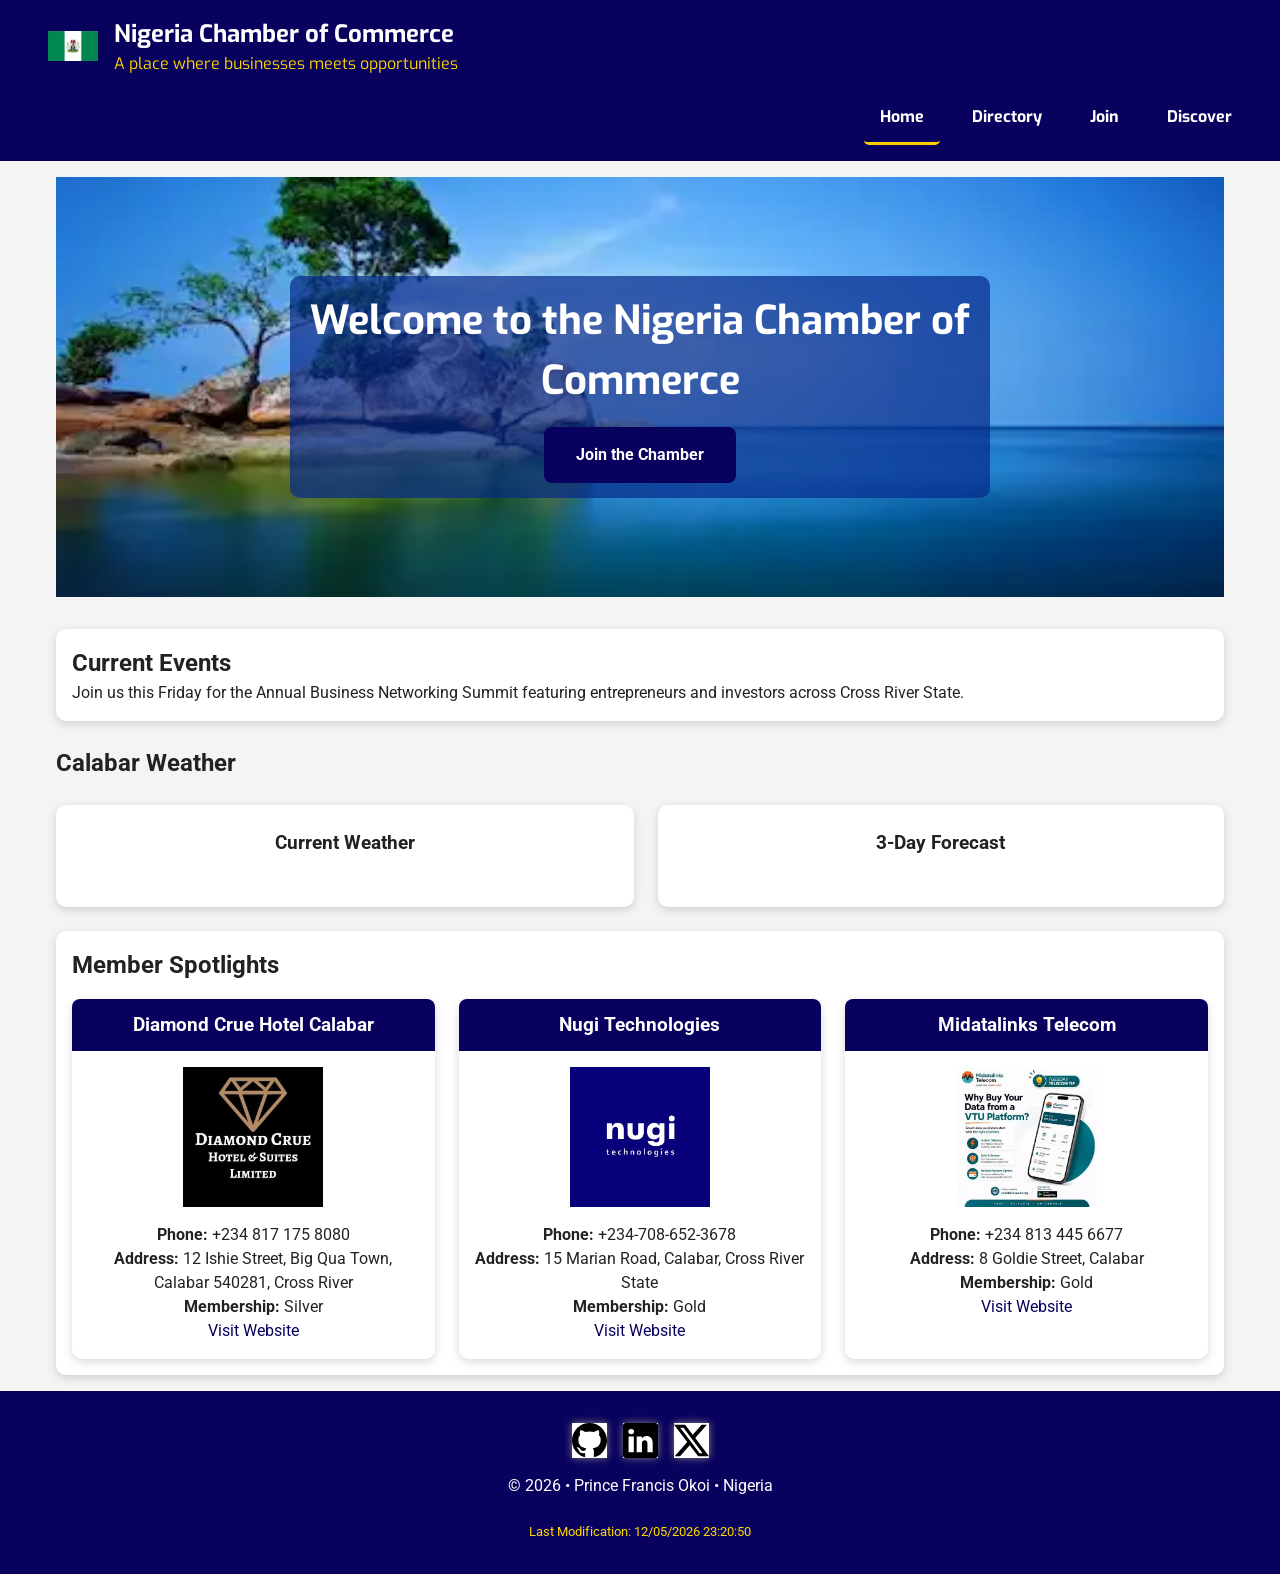
==== chamber/index.html @ b7670618 "Homepage" ====
<!DOCTYPE html>
<html lang="en">

<head>
    <meta charset="UTF-8">
    <meta name="viewport" content="width=device-width, initial-scale=1.0">
    <title>Nigeria Chamber of Commerce</title>

    <meta name="description"
        content="WDD 231 - Dynamic Web Fundamentals 2, Nigeria Chamber of Commerce promoting businesses and economic development in Nigeria">
    <meta name="author" content="Prince Francis Okoi">

    <!--Facebook Meta Tag-->
    <meta property="og:title" content="Prince Francis Okoi | WDD 231 Directory">
    <meta property="og:description"
        content="Welcome to Prince Francis Okoi's WDD 231 course homepage, featuring web development projects, certificate courses, and programming assignments.">
    <meta property="og:image" content="https://okoiprince.github.io/wdd231/images/profile.jpg">
    <meta property="og:url" content="https://okoiprince.github.io/wdd231/">


    <!--Favicon-->
    <link rel="icon" href="images/favicon.ico">

    <!-- Stylesheets -->
    <link rel="stylesheet" href="styles/reset.css">
    <link rel="stylesheet" href="styles/small.css">
    <link rel="stylesheet" href="styles/large.css">

    <!-- Javascripts -->
    <script src="scripts/date.js" defer></script>
    <script src="scripts/navigation.js" defer></script>
    <script src="scripts/weather.js" defer></script>
    <script src="scripts/spotlight.js" defer></script>

    <!-- Google fonts -->
    <link rel="preconnect" href="https://fonts.googleapis.com">
    <link rel="preconnect" href="https://fonts.gstatic.com" crossorigin>
    <link href="https://fonts.googleapis.com/css2?family=Exo:ital,wght@0,100..900;1,100..900&family=Roboto&display=swap"
        rel="stylesheet">
</head>

<body>

    <header>
        <div class="logo">
            <img src="images/logo.webp" alt="Chamber Logo">
            <div>
                <h2>Nigeria Chamber of Commerce</h2>
                <p>A place where businesses meets opportunities</p>
            </div>
        </div>

        <button id="menu">&#9776;</button>
        <nav>
            <ul id="nav-links">
                <li><a href="index.html" class="active">Home</a></li>
                <li><a href="directory.html">Directory</a></li>
                <li><a href="join.html">Join</a></li>
                <li><a href="#">Discover</a></li>
            </ul>
        </nav>
    </header>

    <main>

        <section class="hero">

            <picture>
                <source srcset="images/hero-large.webp" media="(min-width:768px)">
                <img src="images/hero-small.webp" alt="Nigeria Chamber of Commerce">
            </picture>

            <div class="hero-text">
                <h1>Welcome to the Nigeria Chamber of Commerce</h1>
                <a class="cta" href="#">Join the Chamber</a>
            </div>

        </section>

        <section class="home-grid">

            <section class="events">
                <h2>Current Events</h2>

                <p>
                    Join us this Friday for the Annual Business Networking Summit
                    featuring entrepreneurs and investors across Cross River State.
                </p>

            </section>

            <section class="weather">
                <h2>Calabar Weather</h2>
                <div class="current-weather">
                    <h3>Current Weather</h3>
                    <p id="temperature"></p>
                    <p id="description"></p>
                </div>

                <div class="forcast">
                    <h3>3-Day Forecast</h3>
                    <div id="forecast"></div>
                </div>

            </section>

            <section class="spotlights">

                <h2>Member Spotlights</h2>

                <div id="spotlight-cards"></div>

            </section>
            
        </section>

    </main>

    <footer>

        <div class="social">
            <a href="https://github.com/princeokoi">
                <img src="images/github.svg" alt="GitHub">
            </a>

            <a href="https://linkedin.com/in/prince-okoi">
                <img src="images/linkedin.svg" alt="LinkedIn">
            </a>

            <a href="https://x.com">
                <img src="images/twitter-x.svg" alt="X">
            </a>
        </div>

        <p>
            &copy;
            <span id="currentyear"></span>
            • Prince Francis Okoi • Nigeria
        </p> <br>

        <p id="lastModified"></p>
    </footer>

</body>

</html>
---- chamber/styles/small.css ----
:root {
    --primary: #08015e;
    --secondary: #fff;
    --accent: #f4f4f4;
    --white: #ffffff;
    --dark: #222;
    --border: #ddd;
    --box-shadow: 0 3px 8px rgba(0, 0, 0, 0.25);

    --header-font: "Exo", sans-serif;
    --body-font: "Roboto", sans-serif;
}

body {
    font-family: var(--body-font);
    color: var(--dark);
    background: var(--accent);
}

/* Header Style */
header {
    display: grid;
    grid-template-columns: 1fr auto;
    align-items: center;

    background: var(--primary);
    color: var(--secondary);
    padding: 1rem;
    font-family: var(--header-font);
}

.logo {
    display: flex;
    align-items: center;
    gap: 1rem;
    margin-bottom: 1rem;
}

.logo img {
    width: 50px;
    height: auto;
}

.logo span {
    font-size: 1.4rem;
    font-weight: bold;
}

.logo p {
    color: gold;
}

#menu {
    font-size: 2rem;
    border: none;
    background: none;
    color: white;
    cursor: pointer;
}

nav {
    grid-column: 1 / 3;
}

nav ul {
    display: none;
    list-style: none;
    font-family: "Exo", sans-serif;
    font-weight: bolder;
}

nav ul.open {
    display: block;
}

nav li {
    margin: .5rem 0;
}

nav a {
    display: block;
    padding: .7rem;
    color: white;
    text-decoration: none;
}

nav a:hover {
    background: gold;
    color: #1d3557;
}

nav a.active {
    background: transparent;
    color: var(--secondary);
    border-bottom: 3px solid #fdcf00;
}

/* Main Style  */
main {
    display: grid;
    margin: auto;
    padding: 1rem;
}

h1 {
    margin-bottom: 1rem;
    font-family: var(--header-font);
}

/* Home Hero Image Style */
.hero {
    position: relative;
}

.hero img {
    width: 100%;
    display: block;
}

.hero-text {
    position: absolute;
    top: 50%;
    left: 50%;
    transform: translate(-50%, -50%);
    text-align: center;
    color: white;
    background-color:rgba(5, 41, 139, 0.7);
    border-radius: 10px;
    padding: 15px;
    width: 80%;
    max-width: 700px;
}

.hero-text h1 {
    font-size: 1.5rem;
    margin-bottom: 1rem;
}

.cta {
    display: inline-block;
    background: var(--primary);
    color: white;
    padding: 1rem 2rem;
    text-decoration: none;
    border-radius: 8px;
    font-weight: bold;
}

.cta:hover {
    color: gold;
    background: #05298b;
}

/* Home Grid Section */
.home-grid {
    display: grid;
    gap: 1rem;
    margin-top: 1rem;
}

/* Home Page Cards */
.events,
.current-weather,
.forcast,
.spotlights {
    background: var(--white);
    padding: 1rem;
    border-radius: 10px;
    box-shadow: var(--box-shadow);
}

.weather {
    display: grid;
    gap: 1rem;
}

.weather > h2 {
    margin-bottom: 0;
}

/* Current Weather */
.current-weather {
    text-align: center;
}

#temperature {
    font-size: 2.5rem;
    font-weight: bold;
    color: var(--primary);
    margin: .5rem 0;
}

#description {
    text-transform: capitalize;
}

/* Forecast */
.forcast {
    text-align: center;
}

#forecast {
    display: grid;
    gap: 1rem;
    margin-top: 1rem;
}

#forecast div {
    background: var(--accent);
    padding: 1rem;
    border-radius: 8px;
    text-align: center;
}

/* Spotlight cards */
#spotlight-cards {
    display: grid;
    gap: 1rem;
}

#spotlight-cards section {
    background: var(--white);
    border-radius: 10px;
    padding: 1rem;
    text-align: center;
    box-shadow: var(--box-shadow);
}

#spotlight-cards img {
    width: 120px;
    height: 120px;
    object-fit: contain;
    margin: 1rem auto;
}

#spotlight-cards h3 {
    background: var(--primary);
    color: var(--white);
    padding: .75rem;
    margin: -1rem -1rem 1rem;
}

/*  Buttons Style */
.view-buttons {
    text-align: center;
    margin-bottom: 1rem;
}

.view-buttons button {
    padding: .6rem 1.5rem;
    margin: .3rem;
    border: none;
    background: var(--primary);
    color: white;
    cursor: pointer;
    border-radius: 5px;
}

.view-buttons button:hover {
    background: var(--secondary);
    color: #1d3557;
    box-shadow: var(--box-shadow);
}

.view-buttons .active {
    background: var(--secondary);
    color: #1d3557;
    box-shadow: var(--box-shadow);
}

/* Formatting */
p a {
    color: var(--primary);
    padding: .5rem;
    border-radius: 8px;
}

p a:hover {
    background: var(--secondary);
    color: #1d3557;
    box-shadow: var(--box-shadow);
}


/* Grid  Card Styling */
.grid {
    display: grid;
    grid-template-columns: 1fr;
    gap: 1rem;
}

/* Card Design  */
.grid section,
.list section {
    background: white;
    border-radius: 10px;
    border: 1px solid var(--border);
    overflow: hidden;
    text-align: center;
    box-shadow: var(--box-shadow);
}

.grid img {
    width: 120px;
    height: 120px;
    object-fit: cover;
    margin: 1rem auto;
}

.grid h2 {
    background: var(--primary);
    color: white;
    padding: .7rem;
}

.grid p {
    padding: .2rem 1rem;
}

/* List card styling*/

.list {
    display: flex;
    flex-direction: column;
    gap: .5rem;
}

.list section {
    display: flex;
    flex-direction: column;
    text-align: left;
    padding: 1rem;
    box-shadow: var(--box-shadow);
}

.list img {
    display: none;
}

/* Footer style */

footer {
    background: var(--primary);
    color: var(--secondary);
    text-align: center;
    padding: 2rem 1rem;
}

#lastModified {
    color: gold;
    font-size: 10pt;
}

.social {
    display: flex;
    justify-content: center;
    gap: 1rem;
    margin-bottom: 1rem;
}

.social img {
    background-color: var(--secondary);
    box-shadow: 0 0 8px grey;
    width: 35px;
}
---- chamber/styles/large.css ----
@media only screen and (min-width: 768px) {

    /* Header segment*/
    header {
        display: grid;
        grid-template-columns: auto 1fr auto;
        align-items: center;
        padding: 1rem 2rem;
    }

    header img {
        margin: 0;
    }

    .logo {
        text-align: left;
        margin-left: 1rem;
    }

    #menu {
        display: none;
    }

    nav ul {
        display: flex !important;
        justify-content: flex-end;
        gap: 1rem;
    }

    nav li {
        margin: 0;
    }

    nav a {
        border-radius: 5px;
        padding: .8rem 1rem;
    }

    main {
        max-width: 1200px;
        margin: 0 auto;
    }

    /* Grid */

    .grid {
        grid-template-columns: repeat(auto-fit, minmax(300px, 1fr));
    }

    .grid section {
        padding-bottom: 1rem;
    }

    .grid img {
        width: 150px;
        height: 150px;
    }

    /* Hero */

    .hero img {
        width: 100%;
        height: 420px;
        object-fit: cover;
    }

    .hero-text h1 {
    font-size: 2.5rem;
    margin-bottom: 1rem;
}

    /* Main layout */
    .home-grid {
        display: grid;
        grid-template-columns: repeat(3, 1fr);
        gap: 1.5rem;
        margin-top: 2rem;
    }

    /* Events and Spotlights spans all columns */

    .events, .spotlights {
        grid-column: 1 / 4;
    }

    /* Shared card styling */

    .events,
    .spotlights {
        background: #fff;
        border-radius: 10px;
        padding: 1rem;
        box-shadow: 0 3px 10px rgba(0, 0, 0, .15);
    }


    /* Weather Section */
    .weather {
        grid-column: 1 / 4;
        display: grid;
        grid-template-columns: 3 1fr;
        gap: 1.5rem;
        background: transparent;
        box-shadow: none;
        padding: 0;
    }

    .weather>h2 {
        grid-column: 1 / 3;
        margin: 0;
    }

    .current-weather,
    .forcast {
        background: #fff;
        border-radius: 10px;
        padding: 1.5rem;
        box-shadow: 0 3px 10px rgba(0, 0, 0, .15);
    }

    #temperature {
        font-size: 3rem;
        font-weight: bold;
        color: var(--primary);
        margin: .5rem 0;
    }

    #description {
        text-transform: capitalize;
    }

    /* Forecast Layout */
    #forecast {
        display: grid;
        grid-template-columns: repeat(4, 1fr);
        padding-top: 10px;
        gap: 1rem;
    }

    #forecast div {
        background: #f5f5f5;
        border-radius: 8px;
        padding: 1rem;
        text-align: center;
    }

    /* Spotlights */

    #spotlight-cards {
        display: grid;
        grid-template-columns: repeat(3, 1fr);
        gap: 1.5rem;
        margin-top: 1rem;
    }

    #spotlight-cards section {
        background: #fff;
        border-radius: 10px;
        text-align: center;
        padding: 1rem;
        box-shadow: 0 3px 10px rgba(0, 0, 0, .15);
        transition: transform .3s;
    }

    #spotlight-cards section:hover {
        transform: translateY(-5px);
    }

    #spotlight-cards img {
        width: 140px;
        height: 140px;
        object-fit: contain;
        margin: 1rem auto;
    }

    #spotlight-cards h3 {
        background: var(--primary);
        color: white;
        padding: .75rem;
        border-radius: 8px 8px 0 0;
        margin: -1rem -1rem 1rem;
    }

    /* List */
    .list {
        display: flex;
        flex-direction: column;
        gap: 1rem;
    }

    .list section {
        display: block;
        padding: 1rem;
        text-align: left;
    }

    .list img {
        display: none;
    }

    .list h2 {
        margin-bottom: .5rem;
    }

    .list p {
        margin: .3rem 0;
    }

    /* Footer*/
    footer {
        padding: 2rem;
    }
}
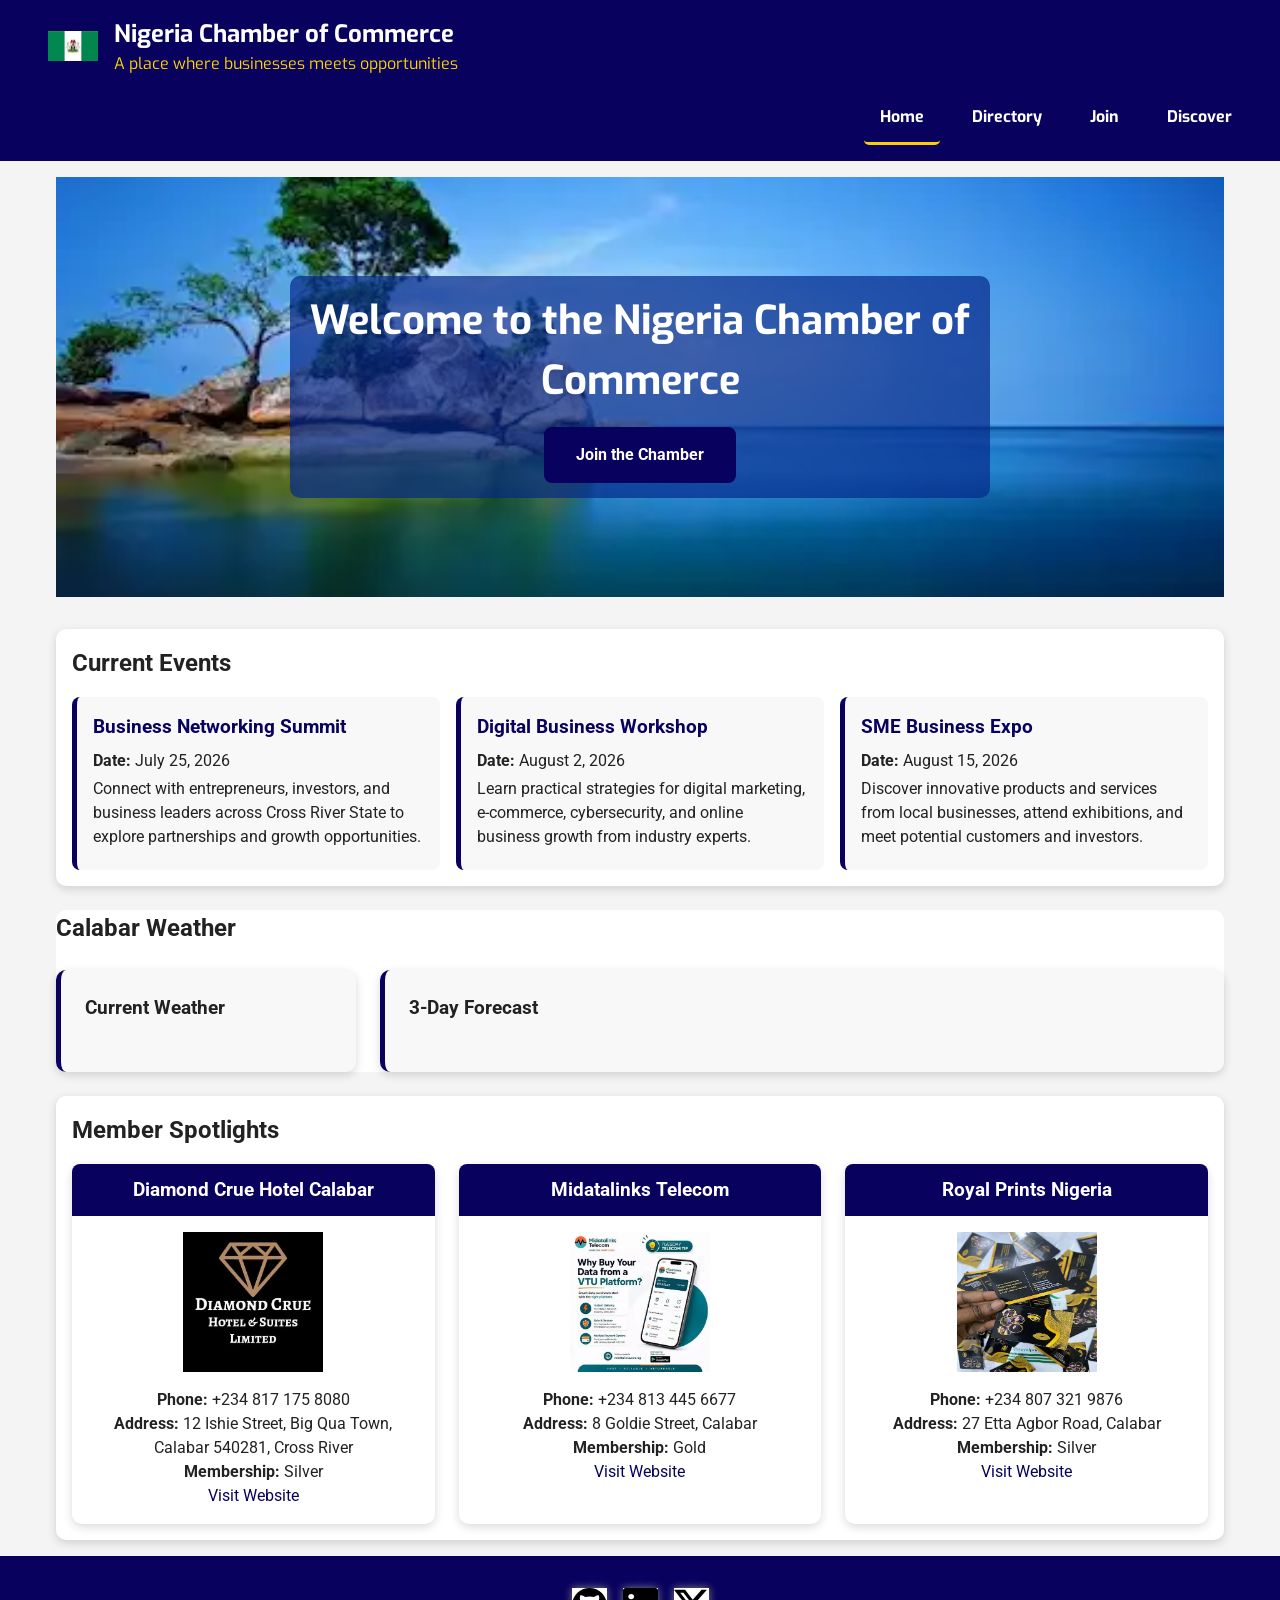
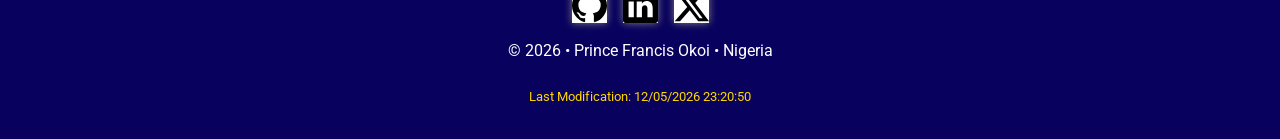
==== commit 3116e3ea: "Homepage 2.0" ====
--- a/chamber/index.html
+++ b/chamber/index.html
@@ -82,11 +82,36 @@
             <section class="events">
                 <h2>Current Events</h2>
 
-                <p>
-                    Join us this Friday for the Annual Business Networking Summit
-                    featuring entrepreneurs and investors across Cross River State.
-                </p>
+                <div class="all-event-cards">
 
+                    <article class="event-card">
+                        <h3>Business Networking Summit</h3>
+                        <p><strong>Date:</strong> July 25, 2026</p>
+                        <p>
+                            Connect with entrepreneurs, investors, and business leaders across
+                            Cross River State to explore partnerships and growth opportunities.
+                        </p>
+                    </article>
+
+                    <article class="event-card">
+                        <h3>Digital Business Workshop</h3>
+                        <p><strong>Date:</strong> August 2, 2026</p>
+                        <p>
+                            Learn practical strategies for digital marketing, e-commerce,
+                            cybersecurity, and online business growth from industry experts.
+                        </p>
+                    </article>
+
+                    <article class="event-card">
+                        <h3>SME Business Expo</h3>
+                        <p><strong>Date:</strong> August 15, 2026</p>
+                        <p>
+                            Discover innovative products and services from local businesses,
+                            attend exhibitions, and meet potential customers and investors.
+                        </p>
+                    </article>
+
+                </div>
             </section>
 
             <section class="weather">
@@ -111,7 +136,7 @@
                 <div id="spotlight-cards"></div>
 
             </section>
-            
+
         </section>
 
     </main>
--- a/chamber/styles/small.css
+++ b/chamber/styles/small.css
@@ -158,8 +158,34 @@
     margin-top: 1rem;
 }
 
+/*Upcoming Events */
+.weather h2, .events h2 {
+    margin-bottom: 1rem;
+}
+
+.all-event-cards {
+    display: grid;
+    gap: 1rem;
+}
+
+.current-weather, .forcast, .event-card {
+    background: #f8f8f8;
+    border-left: 5px solid var(--primary);
+    padding: 1rem;
+    border-radius: 8px;
+}
+
+.event-card h3 {
+    margin-bottom: .5rem;
+    color: var(--primary);
+}
+
+.event-card p {
+    margin: .3rem 0;
+}
+
 /* Home Page Cards */
-.events,
+.events,.weather,s
 .current-weather,
 .forcast,
 .spotlights {
--- a/chamber/styles/large.css
+++ b/chamber/styles/large.css
@@ -1,4 +1,17 @@
 @media only screen and (min-width: 768px) {
+
+    :root {
+    --primary: #08015e;
+    --secondary: #fff;
+    --accent: #f4f4f4;
+    --white: #ffffff;
+    --dark: #222;
+    --border: #ddd;
+    --box-shadow: 0 3px 8px rgba(0, 0, 0, 0.25);
+
+    --header-font: "Exo", sans-serif;
+    --body-font: "Roboto", sans-serif;
+}
 
     /* Header segment*/
     header {
@@ -83,8 +96,11 @@
         grid-column: 1 / 4;
     }
 
+    .all-event-cards {
+        grid-template-columns: repeat(3, 1fr);
+    }
+
     /* Shared card styling */
-
     .events,
     .spotlights {
         background: #fff;
@@ -93,14 +109,13 @@
         box-shadow: 0 3px 10px rgba(0, 0, 0, .15);
     }
 
-
     /* Weather Section */
     .weather {
         grid-column: 1 / 4;
         display: grid;
-        grid-template-columns: 3 1fr;
+        grid-template-columns: 300px 1fr;
         gap: 1.5rem;
-        background: transparent;
+        background: white;
         box-shadow: none;
         padding: 0;
     }
@@ -112,8 +127,9 @@
 
     .current-weather,
     .forcast {
-        background: #fff;
+        background: #f8f8f8;
         border-radius: 10px;
+        text-align: justify;
         padding: 1.5rem;
         box-shadow: 0 3px 10px rgba(0, 0, 0, .15);
     }
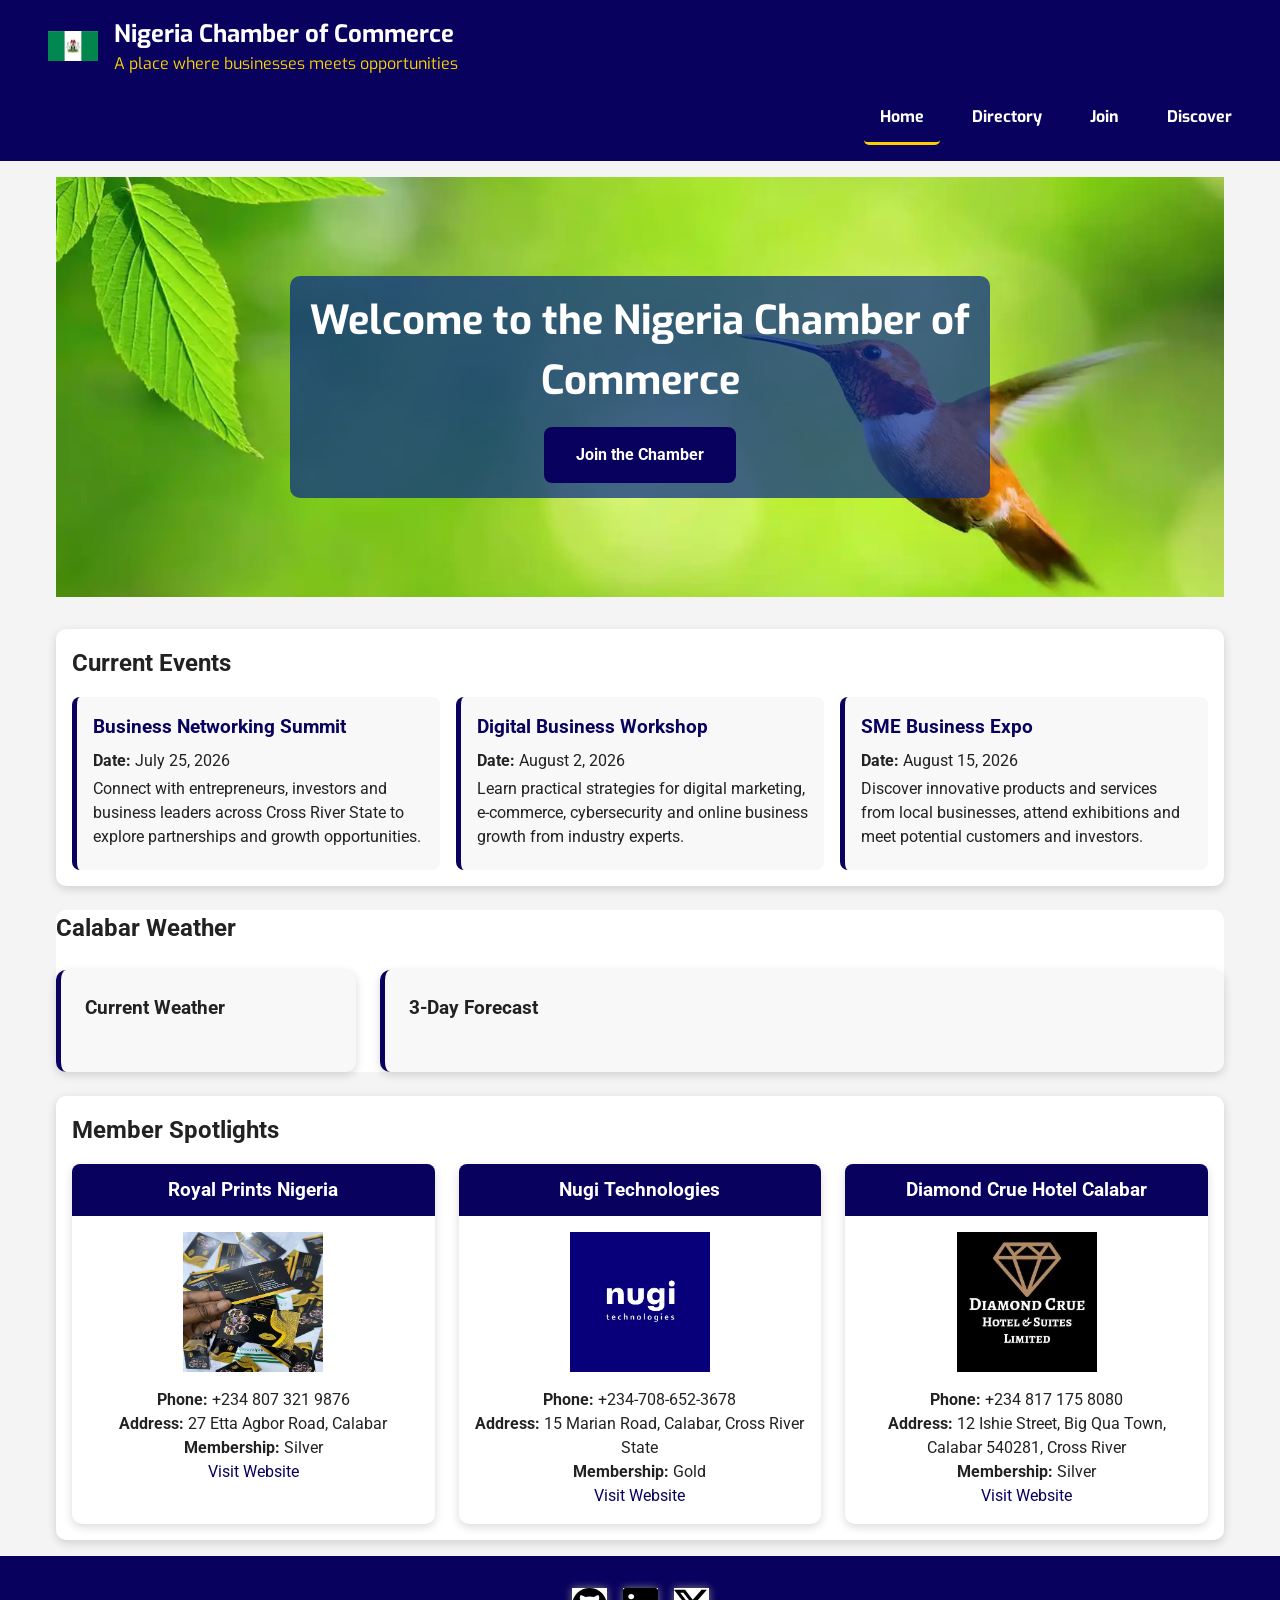
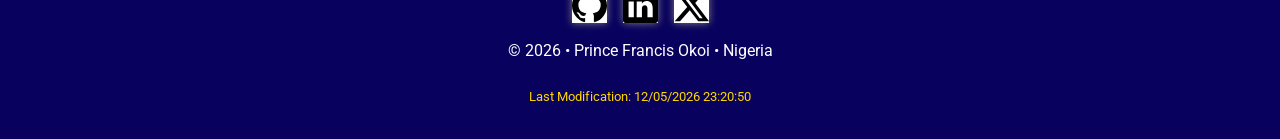
==== commit 217ae657: "Homepage 2.0" ====
--- a/chamber/index.html
+++ b/chamber/index.html
@@ -88,7 +88,7 @@
                         <h3>Business Networking Summit</h3>
                         <p><strong>Date:</strong> July 25, 2026</p>
                         <p>
-                            Connect with entrepreneurs, investors, and business leaders across
+                            Connect with entrepreneurs, investors and business leaders across
                             Cross River State to explore partnerships and growth opportunities.
                         </p>
                     </article>
@@ -98,7 +98,7 @@
                         <p><strong>Date:</strong> August 2, 2026</p>
                         <p>
                             Learn practical strategies for digital marketing, e-commerce,
-                            cybersecurity, and online business growth from industry experts.
+                            cybersecurity and online business growth from industry experts.
                         </p>
                     </article>
 
@@ -107,7 +107,7 @@
                         <p><strong>Date:</strong> August 15, 2026</p>
                         <p>
                             Discover innovative products and services from local businesses,
-                            attend exhibitions, and meet potential customers and investors.
+                            attend exhibitions and meet potential customers and investors.
                         </p>
                     </article>
 
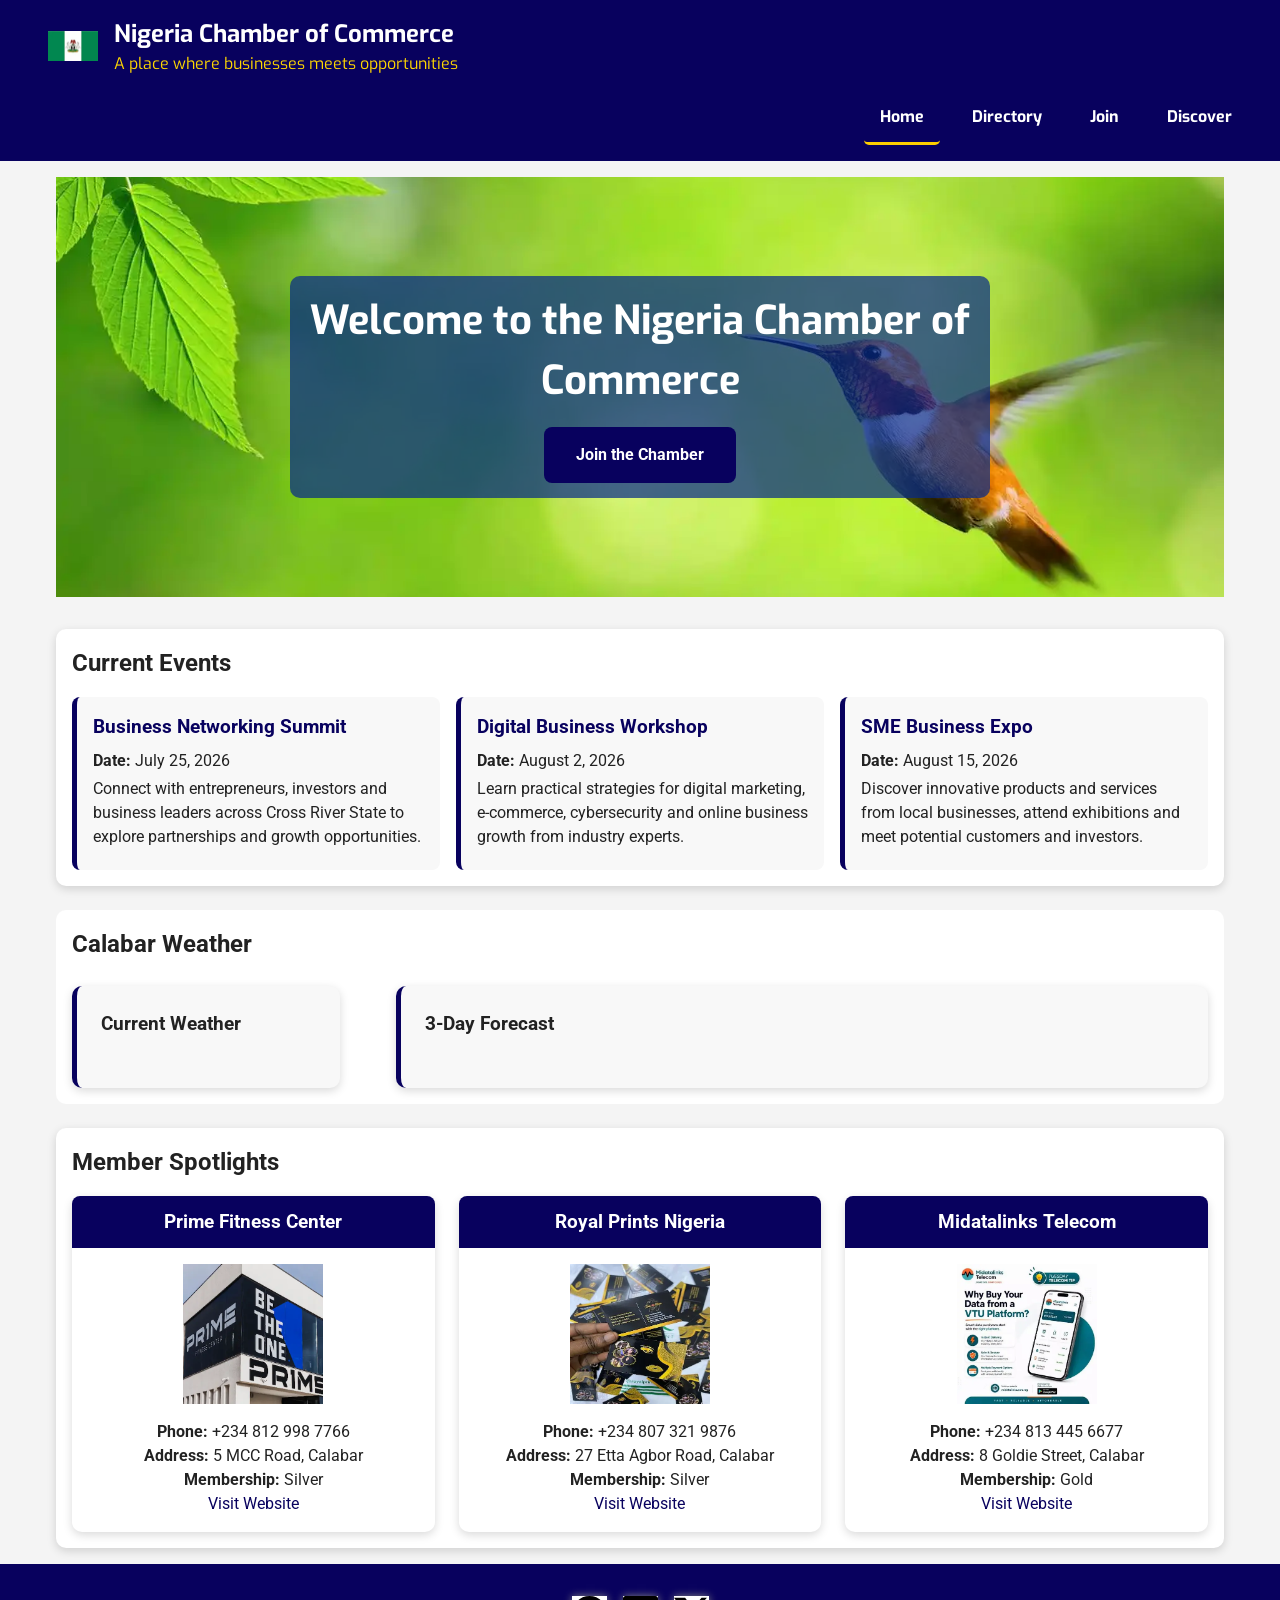
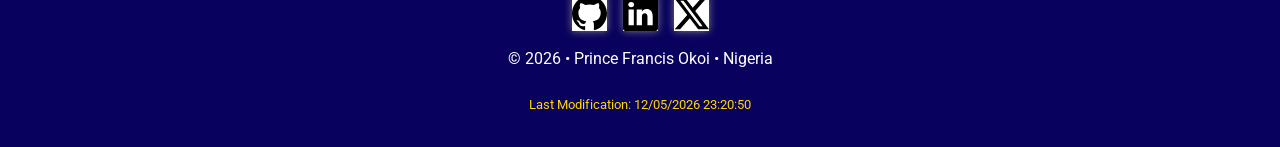
==== commit 0f04f0bf: "disc" ====
--- a/chamber/index.html
+++ b/chamber/index.html
@@ -56,7 +56,7 @@
                 <li><a href="index.html" class="active">Home</a></li>
                 <li><a href="directory.html">Directory</a></li>
                 <li><a href="join.html">Join</a></li>
-                <li><a href="#">Discover</a></li>
+                <li><a href="discover.html">Discover</a></li>
             </ul>
         </nav>
     </header>
--- a/chamber/styles/small.css
+++ b/chamber/styles/small.css
@@ -124,7 +124,7 @@
     transform: translate(-50%, -50%);
     text-align: center;
     color: white;
-    background-color:rgba(5, 41, 139, 0.7);
+    background-color: rgba(5, 41, 139, 0.7);
     border-radius: 10px;
     padding: 15px;
     width: 80%;
@@ -159,7 +159,8 @@
 }
 
 /*Upcoming Events */
-.weather h2, .events h2 {
+.weather h2,
+.events h2 {
     margin-bottom: 1rem;
 }
 
@@ -168,7 +169,9 @@
     gap: 1rem;
 }
 
-.current-weather, .forcast, .event-card {
+.current-weather,
+.forcast,
+.event-card {
     background: #f8f8f8;
     border-left: 5px solid var(--primary);
     padding: 1rem;
@@ -185,8 +188,9 @@
 }
 
 /* Home Page Cards */
-.events,.weather,s
-.current-weather,
+.events,
+.weather,
+s .current-weather,
 .forcast,
 .spotlights {
     background: var(--white);
@@ -200,7 +204,7 @@
     gap: 1rem;
 }
 
-.weather > h2 {
+.weather>h2 {
     margin-bottom: 0;
 }
 
@@ -363,6 +367,380 @@
     display: none;
 }
 
+/* Join Form */
+.join-hero {
+    background: #5a5959;
+    color: white;
+    text-align: center;
+    padding: 3rem 1.5rem;
+    border-radius: 10px;
+    margin-bottom: 2rem;
+}
+
+.join-hero h1 {
+    font-size: 2rem;
+    margin-bottom: .8rem;
+}
+
+.join-hero p {
+    max-width: 700px;
+    margin: auto;
+    line-height: 1.6;
+}
+
+/* Main Form Container */
+
+.join-container {
+    display: flex;
+    flex-direction: column;
+    gap: 2rem;
+}
+
+/* Card Form*/
+
+.join-form {
+    background: #ffffff;
+    padding: 2rem;
+    border-radius: 12px;
+    box-shadow: 0 5px 15px rgba(0, 0, 0, .12);
+}
+
+.join-form form {
+    display: flex;
+    flex-direction: column;
+}
+
+.join-form label {
+    display: flex;
+    flex-direction: column;
+    margin-bottom: 1.2rem;
+    font-weight: 600;
+    color: #333;
+}
+
+.join-form input,
+.join-form select,
+.join-form textarea {
+    margin-top: .4rem;
+    padding: .85rem;
+    border: 1px solid #cfcfcf;
+    border-radius: 8px;
+    font-size: 1rem;
+    font-family: inherit;
+    background: #fafafa;
+    width: 100%;
+    box-sizing: border-box;
+}
+
+.join-form textarea {
+    min-height: 150px;
+    resize: vertical;
+}
+
+.join-form input:focus,
+.join-form select:focus,
+.join-form textarea:focus {
+    outline: none;
+    border-color: var(--primary);
+    box-shadow: 0 0 5px rgba(8, 1, 94, .3);
+    background: white;
+}
+
+.join-form input[type="submit"] {
+    margin-top: 1rem;
+    background: var(--primary);
+    color: white;
+    border: none;
+    padding: 1rem;
+    font-size: 1rem;
+    font-weight: bold;
+    border-radius: 8px;
+    cursor: pointer;
+    transition: .3s;
+}
+
+.join-form input[type="submit"]:hover {
+
+    background: #060386;
+}
+
+/* Membership Cards */
+
+.membership-cards {
+
+    display: grid;
+    gap: 1rem;
+}
+
+.membership-card {
+
+    background: white;
+    padding: 1.5rem;
+    border-radius: 10px;
+    text-align: center;
+    box-shadow: 0 5px 15px rgba(0, 0, 0, .1);
+    animation: fadeUp .8s ease forwards;
+    opacity: 0;
+}
+
+.membership-card:nth-child(1) {
+    animation-delay: .2s;
+}
+
+.membership-card:nth-child(2) {
+    animation-delay: .4s;
+}
+
+.membership-card:nth-child(3) {
+    animation-delay: .6s;
+}
+
+.membership-card:nth-child(4) {
+    animation-delay: .8s;
+}
+
+.membership-card h2 {
+
+    color: var(--primary);
+    margin-bottom: .8rem;
+}
+
+.membership-card p {
+
+    color: #666;
+    line-height: 1.6;
+}
+
+.membership-card button {
+
+    margin-top: 1rem;
+    background: var(--primary);
+    color: white;
+    border: none;
+    padding: .7rem 1.5rem;
+    border-radius: 6px;
+    cursor: pointer;
+}
+
+.membership-card button:hover {
+
+    background: #060386;
+}
+
+/* Modal */
+
+dialog {
+
+    border: none;
+    border-radius: 10px;
+    padding: 2rem;
+    max-width: 420px;
+    box-shadow: 0 10px 25px rgba(0, 0, 0, .3);
+}
+
+dialog::backdrop {
+
+    background: rgba(0, 0, 0, .5);
+}
+
+dialog h2 {
+
+    color: var(--primary);
+    margin-bottom: 1rem;
+}
+
+dialog ul {
+
+    padding-left: 1.2rem;
+    line-height: 2;
+}
+
+dialog button {
+
+    margin-top: 1.5rem;
+    background: var(--primary);
+    color: white;
+    border: none;
+    padding: .7rem 1.4rem;
+    border-radius: 6px;
+    cursor: pointer;
+}
+
+/* Keyframe Animation */
+
+@keyframes fadeUp {
+
+    from {
+
+        opacity: 0;
+        transform: translateY(25px);
+
+    }
+
+    to {
+
+        opacity: 1;
+        transform: translateY(0);
+
+    }
+
+}
+
+/* Thank you page */
+
+.thankyou {
+    max-width: 850px;
+    margin: 3rem auto;
+    background: #fff;
+    padding: 2rem;
+    border-radius: 12px;
+    box-shadow: 0 4px 15px rgba(0, 0, 0, .15);
+    text-align: center;
+}
+
+.thankyou h1 {
+    color: var(--primary);
+    margin-bottom: 1rem;
+}
+
+.thankyou>p {
+    margin-bottom: 2rem;
+    line-height: 1.7;
+}
+
+.application-summary {
+    text-align: left;
+    background: #f7f7f7;
+    padding: 1.5rem;
+    border-radius: 10px;
+    margin-bottom: 2rem;
+}
+
+.application-summary h2 {
+    margin-bottom: 1rem;
+    color: var(--primary);
+}
+
+.summary-grid {
+    display: grid;
+    gap: 1rem;
+}
+
+.summary-grid p {
+    padding: .8rem;
+    background: white;
+    border-left: 5px solid var(--primary);
+    border-radius: 6px;
+}
+
+.return-btn {
+    display: inline-block;
+    background: var(--primary);
+    color: white;
+    text-decoration: none;
+    padding: .9rem 2rem;
+    border-radius: 6px;
+    font-weight: bold;
+    transition: .3s;
+}
+
+.return-btn:hover {
+    background: #060386;
+}
+
+/*Discover Page */
+
+.discover-hero {
+    text-align: center;
+    padding: 2rem 1rem;
+}
+
+.discover-hero h1 {
+    color: var(--primary);
+    margin-bottom: .5rem;
+}
+
+.visit-message {
+    background: #fff8d6;
+    color: #444;
+    padding: 1rem;
+    margin: 1rem;
+    border-left: 6px solid gold;
+    border-radius: 8px;
+    font-weight: bold;
+}
+
+#discover-cards {
+    display: grid;
+    grid-template-areas:
+        "card1"
+        "card2"
+        "card3"
+        "card4"
+        "card5"
+        "card6"
+        "card7"
+        "card8";
+    gap: 1rem;
+    padding: 1rem;
+}
+
+.discover-card {
+    background: white;
+    border-radius: 10px;
+    overflow: hidden;
+    box-shadow: var(--box-shadow);
+    display: grid;
+    grid-template-areas:
+        "title"
+        "image"
+        "address"
+        "description"
+        "button";
+}
+
+.discover-card h2 {
+    grid-area: title;
+    background: var(--primary);
+    color: white;
+    padding: 1rem;
+    text-align: center;
+}
+
+.discover-card figure {
+    grid-area: image;
+    margin: 0;
+}
+
+.discover-card img {
+    width: 100%;
+    display: block;
+}
+
+.discover-card address {
+    grid-area: address;
+    padding: 1rem;
+    font-style: normal;
+    font-weight: bold;
+}
+
+.discover-card p {
+    grid-area: description;
+    padding: 0 1rem 1rem;
+    line-height: 1.6;
+}
+
+.discover-card button {
+    grid-area: button;
+    margin: 1rem;
+    padding: .8rem;
+    border: none;
+    border-radius: 6px;
+    background: var(--primary);
+    color: white;
+    cursor: pointer;
+}
+
 /* Footer style */
 
 footer {
--- a/chamber/styles/large.css
+++ b/chamber/styles/large.css
@@ -1,17 +1,17 @@
 @media only screen and (min-width: 768px) {
 
     :root {
-    --primary: #08015e;
-    --secondary: #fff;
-    --accent: #f4f4f4;
-    --white: #ffffff;
-    --dark: #222;
-    --border: #ddd;
-    --box-shadow: 0 3px 8px rgba(0, 0, 0, 0.25);
-
-    --header-font: "Exo", sans-serif;
-    --body-font: "Roboto", sans-serif;
-}
+        --primary: #08015e;
+        --secondary: #fff;
+        --accent: #f4f4f4;
+        --white: #ffffff;
+        --dark: #222;
+        --border: #ddd;
+        --box-shadow: 0 3px 8px rgba(0, 0, 0, 0.25);
+
+        --header-font: "Exo", sans-serif;
+        --body-font: "Roboto", sans-serif;
+    }
 
     /* Header segment*/
     header {
@@ -78,9 +78,9 @@
     }
 
     .hero-text h1 {
-    font-size: 2.5rem;
-    margin-bottom: 1rem;
-}
+        font-size: 2.5rem;
+        margin-bottom: 1rem;
+    }
 
     /* Main layout */
     .home-grid {
@@ -92,7 +92,8 @@
 
     /* Events and Spotlights spans all columns */
 
-    .events, .spotlights {
+    .events,
+    .spotlights {
         grid-column: 1 / 4;
     }
 
@@ -122,7 +123,7 @@
 
     .weather>h2 {
         grid-column: 1 / 3;
-        margin: 0;
+        margin: 1rem 1rem -1rem;
     }
 
     .current-weather,
@@ -130,6 +131,7 @@
         background: #f8f8f8;
         border-radius: 10px;
         text-align: justify;
+        margin: 1rem;
         padding: 1.5rem;
         box-shadow: 0 3px 10px rgba(0, 0, 0, .15);
     }
@@ -222,6 +224,47 @@
         margin: .3rem 0;
     }
 
+    /* Join Form*/
+    .join-container {
+
+        display: grid;
+
+        grid-template-columns: 2fr 1fr;
+
+        gap: 2rem;
+
+        align-items: start;
+    }
+
+    .join-form {
+
+        position: sticky;
+
+        top: 20px;
+    }
+
+    .membership-cards {
+
+        display: grid;
+
+        gap: 1.5rem;
+    }
+
+    .join-hero {
+
+        padding: 5rem 2rem;
+    }
+
+    .join-hero h1 {
+
+        font-size: 3rem;
+    }
+
+    /* Thank you page style */
+    .summary-grid {
+        grid-template-columns: 1fr 1fr;
+    }
+
     /* Footer*/
     footer {
         padding: 2rem;
